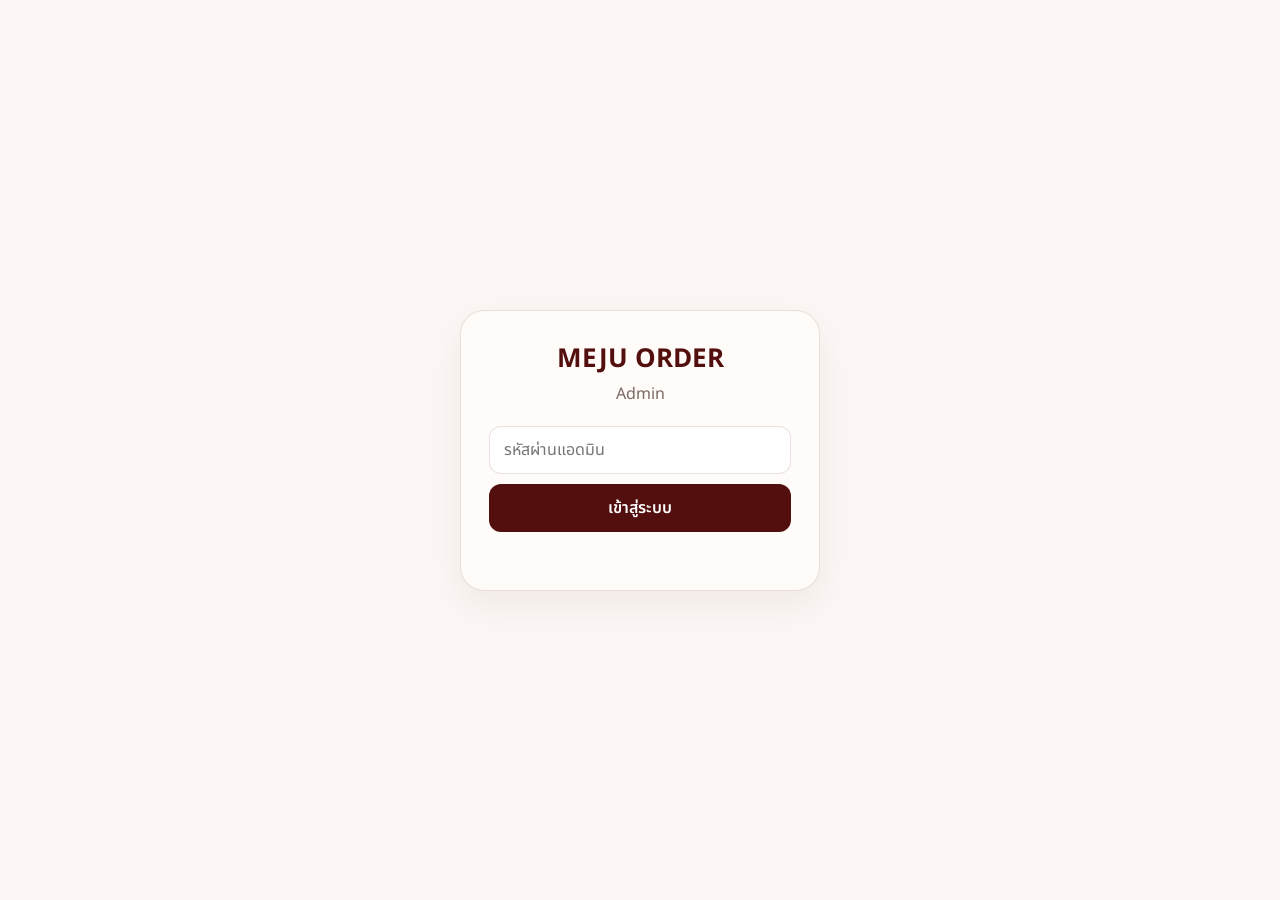
==== admin/index.html @ 4c02e0b0 "update8/7*2" ====
<!DOCTYPE html>
<html lang="th">
<head>
  <meta charset="UTF-8">
  <meta name="viewport" content="width=device-width, initial-scale=1.0">
  <title>MEJU ORDER Admin</title>

  <link
    href="https://fonts.googleapis.com/css2?family=Noto+Sans+Thai:wght@300;400;500;600;700&display=swap"
    rel="stylesheet"
  >

  <link rel="stylesheet" href="admin.css?v=700">
</head>

<body>
  <section id="loginScreen" class="login-screen">
    <form id="loginForm" class="login-card">
      <div class="admin-logo">MEJU ORDER</div>
      <div class="admin-subtitle">Admin</div>

      <input
        id="adminPassword"
        type="password"
        placeholder="รหัสผ่านแอดมิน"
        autocomplete="current-password"
        required
      >

      <button id="loginButton" type="submit">เข้าสู่ระบบ</button>
      <div id="loginError" class="login-error"></div>
    </form>
  </section>

  <div id="adminApp" class="admin-app" hidden>
    <header class="admin-header">
      <div>
        <div class="admin-header-title">MEJU ORDER</div>
        <div class="admin-header-subtitle">ระบบจัดการออเดอร์และรอบสินค้า</div>
      </div>

      <button id="logoutButton" class="ghost-button" type="button">
        ออกจากระบบ
      </button>
    </header>

    <main class="admin-container">
      <section id="statsGrid" class="stats-grid"></section>

      <nav class="admin-tabs">
        <button class="tab-button active" data-tab="orders" type="button">
          ออเดอร์
        </button>
        <button class="tab-button" data-tab="batches" type="button">
          รอบสินค้า
        </button>
      </nav>

      <section id="ordersPanel" class="tab-panel">
        <div class="admin-toolbar">
          <div class="admin-search">
            <input
              id="orderSearchInput"
              type="search"
              placeholder="ค้นหา Order ID, เบอร์, ชื่อสินค้า"
            >
            <button id="orderSearchButton" type="button">ค้นหา</button>
          </div>

          <button id="newOrderButton" class="primary-button" type="button">
            + เพิ่มออเดอร์
          </button>
        </div>

        <div class="section-heading">
          <h2>รายการออเดอร์</h2>
          <span id="orderCount" class="count-text"></span>
        </div>

        <div id="adminOrders" class="card-list"></div>
      </section>

      <section id="batchesPanel" class="tab-panel" hidden>
        <div class="admin-toolbar">
          <div class="admin-search">
            <input
              id="batchSearchInput"
              type="search"
              placeholder="ค้นหา Batch ID, ชื่อรอบ, ชื่อสินค้า"
            >
            <button id="batchSearchButton" type="button">ค้นหา</button>
          </div>

          <button id="newBatchButton" class="primary-button" type="button">
            + เพิ่มรอบสินค้า
          </button>
        </div>

        <div class="bulk-bar">
          <select id="bulkStatus">
            <option value="">เลือกสถานะสำหรับหลายรอบ</option>
            <option value="ยืนยันคำสั่งซื้อ">ยืนยันคำสั่งซื้อ</option>
            <option value="ร้านค้าส่งแล้ว">ร้านค้าส่งแล้ว</option>
            <option value="ถึงโกดังจีน">ถึงโกดังจีน</option>
            <option value="กำลังขนส่งมาไทย">กำลังขนส่งมาไทย</option>
            <option value="สินค้าถึงไทย">สินค้าถึงไทย</option>
            <option value="ออกจัดส่ง">ออกจัดส่ง</option>
          </select>

          <button id="bulkUpdateButton" class="secondary-button" type="button">
            อัปเดตรอบที่เลือก
          </button>
        </div>

        <div class="section-heading">
          <h2>จัดการรอบสินค้า</h2>
          <span id="batchCount" class="count-text"></span>
        </div>

        <div id="adminBatches" class="card-list"></div>
      </section>
    </main>
  </div>

  <div id="orderModal" class="modal-backdrop" hidden>
    <div class="modal-card modal-large">
      <div class="modal-header">
        <h2 id="orderModalTitle">เพิ่มออเดอร์</h2>
        <button id="closeOrderModal" class="close-button" type="button">×</button>
      </div>

      <form id="orderForm">
        <input id="formOrderId" type="hidden">

        <div class="form-grid">
          <label class="form-field">
            <span>Order ID</span>
            <input id="displayOrderId" type="text" readonly placeholder="สร้างให้อัตโนมัติ">
          </label>

          <label class="form-field">
            <span>เบอร์โทรศัพท์</span>
            <input id="formPhone" type="tel" required>
          </label>

          <label class="form-field">
            <span>การชำระเงิน</span>
            <select id="formPayment">
              <option value="ยังไม่ชำระ">ยังไม่ชำระ</option>
              <option value="มัดจำ">มัดจำ</option>
              <option value="ชำระเต็มจำนวน">ชำระเต็มจำนวน</option>
            </select>
          </label>

          <label class="form-field form-field-full">
            <span>หมายเหตุ</span>
            <textarea id="formRemark" rows="3"></textarea>
          </label>
        </div>

        <div class="editor-section">
          <div class="editor-header">
            <div>
              <h3>รายการสินค้า</h3>
              <p>สถานะปกติจะใช้จาก Batch ถ้ามีกรณีพิเศษค่อยเลือก Status Override</p>
            </div>

            <button id="addItemButton" class="secondary-button" type="button">
              + เพิ่มสินค้า
            </button>
          </div>

          <div id="itemRows" class="item-editor-list"></div>
        </div>

        <div class="modal-actions">
          <button id="cancelOrderModal" class="secondary-button" type="button">
            ยกเลิก
          </button>

          <button id="saveOrderButton" class="primary-button" type="submit">
            บันทึกออเดอร์
          </button>
        </div>
      </form>
    </div>
  </div>

  <div id="batchModal" class="modal-backdrop" hidden>
    <div class="modal-card">
      <div class="modal-header">
        <h2 id="batchModalTitle">เพิ่มรอบสินค้า</h2>
        <button id="closeBatchModal" class="close-button" type="button">×</button>
      </div>

      <form id="batchForm">
        <input id="formBatchId" type="hidden">

        <div class="form-grid">
          <label class="form-field">
            <span>Batch ID</span>
            <input id="displayBatchId" type="text" readonly placeholder="สร้างให้อัตโนมัติ">
          </label>

          <label class="form-field">
            <span>Product ID</span>
            <input id="formBatchProductId" type="text">
          </label>

          <label class="form-field form-field-full">
            <span>ชื่อรอบสินค้า</span>
            <input
              id="formBatchName"
              type="text"
              placeholder="เช่น Mido banana รอบ 7/7"
              required
            >
          </label>

          <label class="form-field">
            <span>สถานะ</span>
            <select id="formBatchStatus" required>
              <option value="ยืนยันคำสั่งซื้อ">ยืนยันคำสั่งซื้อ</option>
              <option value="ร้านค้าส่งแล้ว">ร้านค้าส่งแล้ว</option>
              <option value="ถึงโกดังจีน">ถึงโกดังจีน</option>
              <option value="กำลังขนส่งมาไทย">กำลังขนส่งมาไทย</option>
              <option value="สินค้าถึงไทย">สินค้าถึงไทย</option>
              <option value="ออกจัดส่ง">ออกจัดส่ง</option>
            </select>
          </label>

          <label class="form-field">
            <span>Tracking ของรอบ</span>
            <input id="formBatchTracking" type="text">
          </label>
        </div>

        <div class="modal-actions">
          <button id="cancelBatchModal" class="secondary-button" type="button">
            ยกเลิก
          </button>

          <button id="saveBatchButton" class="primary-button" type="submit">
            บันทึกรอบสินค้า
          </button>
        </div>
      </form>
    </div>
  </div>

  <div id="adminToast" class="admin-toast" role="status" aria-live="polite"></div>

  <script src="../config.js?v=700"></script>
  <script src="./admin.js?v=700"></script>
</body>
</html>
---- admin/admin.css ----
:root {
  --deep-blush: #530f0e;
  --cashmere: #f3a0aa;
  --rich-wood: #30150e;
  --silk-beach: #f8e5d7;

  --surface: #fffbf8;
  --surface-soft: #f9f0ea;
  --text: #30150e;
  --text-soft: rgba(48, 21, 14, 0.64);
  --border: rgba(83, 15, 14, 0.12);
  --shadow: 0 14px 38px rgba(48, 21, 14, 0.06);
}

* {
  box-sizing: border-box;
}

[hidden] {
  display: none !important;
}

body {
  min-height: 100vh;
  margin: 0;
  font-family: "Noto Sans Thai", sans-serif;
  background: #fcf7f4;
  color: var(--text);
}

button,
input,
select,
textarea {
  font: inherit;
}

button {
  cursor: pointer;
}

.login-screen {
  display: grid;
  min-height: 100vh;
  place-items: center;
  padding: 20px;
}

.login-card {
  width: 100%;
  max-width: 360px;
  padding: 28px;
  border: 1px solid var(--border);
  border-radius: 24px;
  background: var(--surface);
  box-shadow: var(--shadow);
  text-align: center;
}

.admin-logo {
  color: var(--deep-blush);
  font-size: 26px;
  font-weight: 700;
}

.admin-subtitle {
  margin: 3px 0 20px;
  color: var(--text-soft);
}

.login-card input {
  width: 100%;
  height: 48px;
  padding: 0 14px;
  border: 1px solid var(--border);
  border-radius: 12px;
  outline: none;
}

.login-card button {
  width: 100%;
  height: 48px;
  margin-top: 10px;
  border: 0;
  border-radius: 12px;
  background: var(--deep-blush);
  color: #fff;
  font-weight: 600;
}

.login-error {
  min-height: 20px;
  margin-top: 10px;
  color: #b42318;
  font-size: 12px;
}

.admin-header {
  position: sticky;
  top: 0;
  z-index: 100;
  display: flex;
  align-items: center;
  justify-content: space-between;
  gap: 15px;
  padding: 14px max(16px, calc((100% - 1160px) / 2));
  border-bottom: 1px solid var(--border);
  background: rgba(255, 251, 248, 0.94);
  backdrop-filter: blur(12px);
  -webkit-backdrop-filter: blur(12px);
}

.admin-header-title {
  color: var(--deep-blush);
  font-size: 19px;
  font-weight: 700;
}

.admin-header-subtitle {
  color: var(--text-soft);
  font-size: 11px;
}

.admin-container {
  width: 100%;
  max-width: 1160px;
  margin: 0 auto;
  padding: 20px 16px 50px;
}

.primary-button,
.secondary-button,
.ghost-button {
  min-height: 40px;
  padding: 8px 14px;
  border-radius: 10px;
  font-weight: 600;
}

.primary-button {
  border: 0;
  background: var(--deep-blush);
  color: #fff;
}

.secondary-button {
  border: 1px solid var(--border);
  background: var(--surface);
  color: var(--deep-blush);
}

.ghost-button {
  border: 1px solid var(--border);
  background: transparent;
  color: var(--deep-blush);
}

.stats-grid {
  display: grid;
  grid-template-columns: repeat(4, 1fr);
  gap: 10px;
}

.stat-card {
  padding: 15px;
  border: 1px solid var(--border);
  border-radius: 15px;
  background: var(--surface);
  box-shadow: var(--shadow);
}

.stat-label {
  color: var(--text-soft);
  font-size: 10.5px;
}

.stat-value {
  margin-top: 4px;
  color: var(--deep-blush);
  font-size: 25px;
  font-weight: 700;
}

.admin-tabs {
  display: flex;
  gap: 6px;
  margin: 18px 0 12px;
}

.tab-button {
  min-height: 40px;
  padding: 8px 15px;
  border: 1px solid var(--border);
  border-radius: 10px;
  background: var(--surface);
  color: var(--deep-blush);
  font-weight: 600;
}

.tab-button.active {
  background: var(--deep-blush);
  color: #fff;
}

.admin-toolbar {
  display: flex;
  align-items: center;
  justify-content: space-between;
  gap: 10px;
  margin-bottom: 12px;
}

.admin-search {
  display: flex;
  flex: 1;
  gap: 7px;
}

.admin-search input {
  flex: 1;
  min-width: 0;
  height: 43px;
  padding: 0 12px;
  border: 1px solid var(--border);
  border-radius: 10px;
  background: var(--surface);
  outline: none;
}

.admin-search button {
  width: 82px;
  border: 0;
  border-radius: 10px;
  background: var(--deep-blush);
  color: #fff;
}

.bulk-bar {
  display: flex;
  gap: 7px;
  margin-bottom: 12px;
  padding: 10px;
  border: 1px solid var(--border);
  border-radius: 12px;
  background: var(--surface);
}

.bulk-bar select {
  flex: 1;
  min-width: 0;
  height: 40px;
  padding: 0 10px;
  border: 1px solid var(--border);
  border-radius: 9px;
  background: #fff;
}

.section-heading {
  display: flex;
  align-items: center;
  justify-content: space-between;
  margin-bottom: 9px;
}

.section-heading h2 {
  margin: 0;
  font-size: 17px;
}

.count-text {
  color: var(--text-soft);
  font-size: 11px;
}

.card-list {
  display: grid;
  gap: 10px;
}

.admin-card {
  padding: 15px;
  border: 1px solid var(--border);
  border-radius: 16px;
  background: var(--surface);
  box-shadow: var(--shadow);
}

.admin-card-top {
  display: flex;
  align-items: flex-start;
  justify-content: space-between;
  gap: 10px;
}

.card-title {
  color: var(--deep-blush);
  font-size: 15px;
  font-weight: 700;
}

.card-meta {
  margin-top: 3px;
  color: var(--text-soft);
  font-size: 10.5px;
}

.card-status {
  display: inline-flex;
  margin-top: 7px;
  padding: 5px 8px;
  border-radius: 999px;
  background: rgba(243, 160, 170, 0.2);
  color: var(--deep-blush);
  font-size: 9.5px;
  font-weight: 700;
}

.card-preview {
  margin-top: 9px;
  color: var(--text-soft);
  font-size: 10.5px;
  line-height: 1.65;
}

.card-actions {
  display: flex;
  flex-shrink: 0;
  gap: 6px;
}

.small-button {
  padding: 7px 9px;
  border-radius: 8px;
  font-size: 9.5px;
  font-weight: 600;
}

.edit-button {
  border: 1px solid var(--border);
  background: var(--surface-soft);
  color: var(--deep-blush);
}

.delete-button {
  border: 1px solid rgba(180, 35, 24, 0.2);
  background: rgba(180, 35, 24, 0.05);
  color: #b42318;
}

.batch-card {
  display: grid;
  grid-template-columns: 28px minmax(0, 1fr);
  gap: 8px;
}

.batch-select-wrap {
  padding-top: 2px;
}

.batch-select {
  width: 18px;
  height: 18px;
}

.batch-inline-editor {
  display: grid;
  grid-template-columns: minmax(180px, 1fr) minmax(160px, 1fr) auto;
  gap: 7px;
  margin-top: 10px;
}

.batch-inline-editor select,
.batch-inline-editor input {
  height: 39px;
  padding: 0 9px;
  border: 1px solid var(--border);
  border-radius: 9px;
  background: #fff;
}

.modal-backdrop {
  position: fixed;
  inset: 0;
  z-index: 1000;
  display: grid;
  place-items: center;
  padding: 15px;
  background: rgba(48, 21, 14, 0.35);
}

.modal-card {
  width: 100%;
  max-width: 700px;
  max-height: calc(100vh - 30px);
  overflow-y: auto;
  padding: 20px;
  border-radius: 20px;
  background: var(--surface);
}

.modal-large {
  max-width: 980px;
}

.modal-header {
  display: flex;
  align-items: center;
  justify-content: space-between;
  margin-bottom: 16px;
}

.modal-header h2 {
  margin: 0;
  color: var(--deep-blush);
  font-size: 19px;
}

.close-button {
  width: 36px;
  height: 36px;
  border: 0;
  border-radius: 50%;
  background: var(--surface-soft);
  color: var(--deep-blush);
  font-size: 22px;
}

.form-grid {
  display: grid;
  grid-template-columns: repeat(2, 1fr);
  gap: 10px;
}

.form-field {
  display: flex;
  flex-direction: column;
  gap: 5px;
}

.form-field-full {
  grid-column: 1 / -1;
}

.form-field span {
  color: var(--text-soft);
  font-size: 10.5px;
  font-weight: 600;
}

.form-field input,
.form-field select,
.form-field textarea {
  width: 100%;
  padding: 9px 10px;
  border: 1px solid var(--border);
  border-radius: 9px;
  background: #fff;
  color: var(--text);
  outline: none;
}

.form-field input,
.form-field select {
  height: 42px;
}

.editor-section {
  margin-top: 17px;
  padding-top: 14px;
  border-top: 1px solid var(--border);
}

.editor-header {
  display: flex;
  align-items: flex-start;
  justify-content: space-between;
  gap: 12px;
  margin-bottom: 9px;
}

.editor-header h3 {
  margin: 0;
  font-size: 15px;
}

.editor-header p {
  margin: 3px 0 0;
  color: var(--text-soft);
  font-size: 9.5px;
}

.item-editor-list {
  display: grid;
  gap: 8px;
}

.item-editor-row {
  display: grid;
  grid-template-columns:
    110px
    minmax(170px, 1.4fr)
    70px
    minmax(170px, 1fr)
    minmax(160px, 1fr)
    minmax(130px, 1fr)
    40px;
  gap: 6px;
  padding: 9px;
  border: 1px solid var(--border);
  border-radius: 11px;
  background: #fffdfc;
}

.item-editor-row input,
.item-editor-row select {
  width: 100%;
  min-width: 0;
  height: 39px;
  padding: 0 8px;
  border: 1px solid var(--border);
  border-radius: 8px;
  background: #fff;
}

.remove-item {
  border: 0;
  border-radius: 8px;
  background: rgba(180, 35, 24, 0.07);
  color: #b42318;
}

.modal-actions {
  display: flex;
  justify-content: flex-end;
  gap: 8px;
  margin-top: 17px;
}

.admin-toast {
  position: fixed;
  bottom: 24px;
  left: 50%;
  z-index: 2000;
  padding: 10px 15px;
  border-radius: 999px;
  background: var(--rich-wood);
  color: #fff;
  font-size: 11px;
  opacity: 0;
  pointer-events: none;
  transform: translate(-50%, 15px);
  transition: 0.2s;
}

.admin-toast.show {
  opacity: 1;
  transform: translate(-50%, 0);
}

@media (max-width: 980px) {
  .item-editor-row {
    grid-template-columns: 1fr 1.5fr 70px 1fr;
  }

  .item-batch {
    grid-column: 1 / 3;
  }

  .item-override-status {
    grid-column: 3 / 5;
  }

  .item-override-tracking {
    grid-column: 1 / 4;
  }
}

@media (max-width: 760px) {
  .stats-grid {
    grid-template-columns: repeat(2, 1fr);
  }

  .admin-toolbar {
    flex-direction: column;
    align-items: stretch;
  }

  .form-grid {
    grid-template-columns: 1fr;
  }

  .form-field-full {
    grid-column: auto;
  }

  .batch-inline-editor {
    grid-template-columns: 1fr;
  }
}

@media (max-width: 560px) {
  .admin-container {
    padding: 12px 10px 35px;
  }

  .admin-header {
    padding: 11px 10px;
  }

  .stats-grid {
    gap: 6px;
  }

  .stat-card {
    padding: 11px;
    border-radius: 12px;
  }

  .stat-value {
    font-size: 21px;
  }

  .admin-tabs {
    margin-top: 12px;
  }

  .tab-button {
    flex: 1;
  }

  .admin-search {
    width: 100%;
  }

  .bulk-bar {
    flex-direction: column;
  }

  .admin-card {
    padding: 12px;
  }

  .admin-card-top {
    flex-direction: column;
  }

  .card-actions {
    width: 100%;
  }

  .card-actions button {
    flex: 1;
  }

  .modal-card {
    padding: 14px;
    border-radius: 16px;
  }

  .item-editor-row {
    grid-template-columns: 1fr 66px 38px;
  }

  .item-product-id,
  .item-product-name,
  .item-batch,
  .item-override-status,
  .item-override-tracking {
    grid-column: 1 / -1;
  }
}
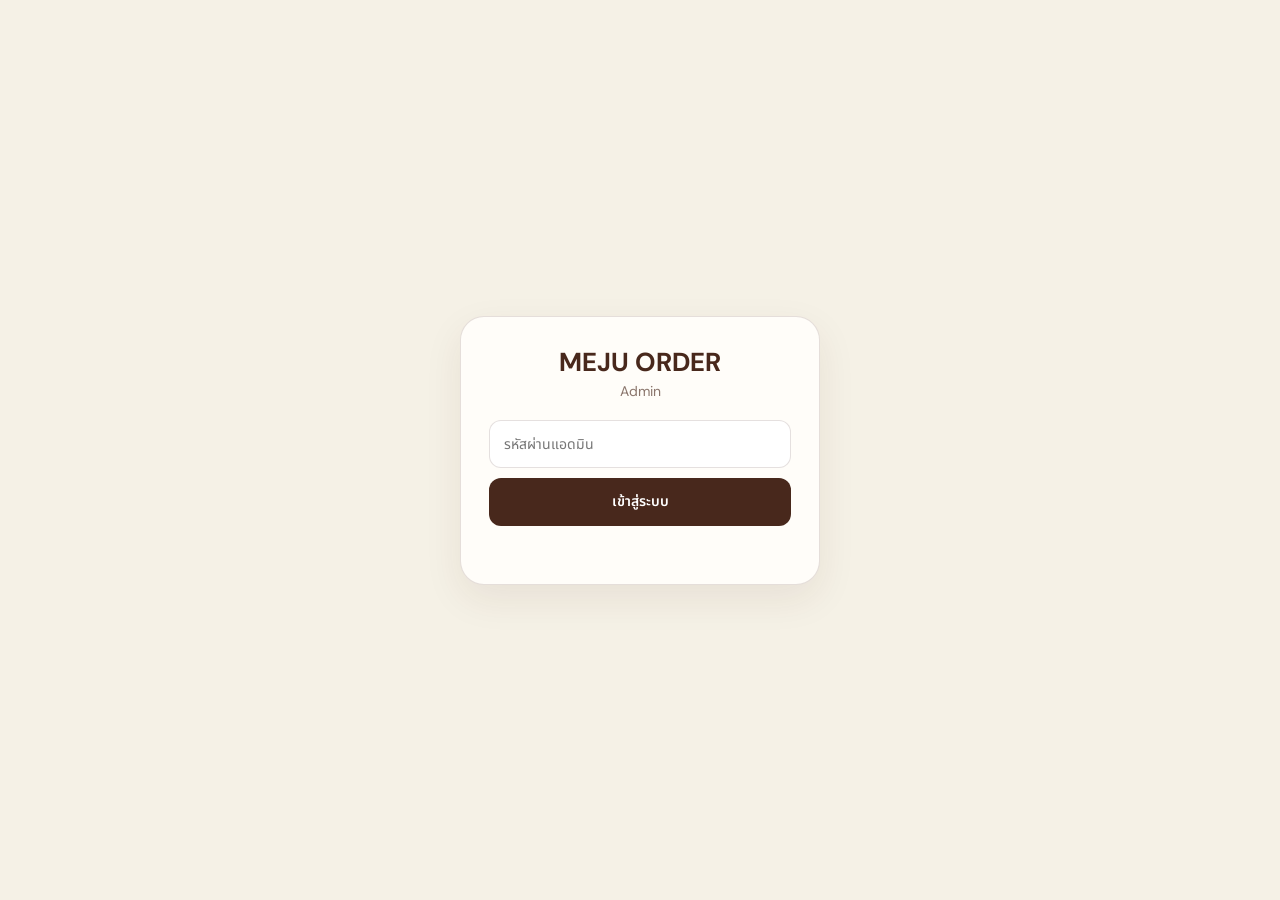
==== commit 9d30b9c3: "Update Meju order system" ====
--- a/admin/index.html
+++ b/admin/index.html
@@ -6,11 +6,11 @@
   <title>MEJU ORDER Admin</title>
 
   <link
-    href="https://fonts.googleapis.com/css2?family=Noto+Sans+Thai:wght@300;400;500;600;700&display=swap"
+    href="https://fonts.googleapis.com/css2?family=DM+Sans:wght@400;500;600;700&family=Noto+Sans+Thai:wght@300;400;500;600;700&display=swap"
     rel="stylesheet"
   >
 
-  <link rel="stylesheet" href="admin.css?v=700">
+  <link rel="stylesheet" href="admin.css?v=826">
 </head>
 
 <body>
@@ -53,6 +53,9 @@
         </button>
         <button class="tab-button" data-tab="batches" type="button">
           รอบสินค้า
+        </button>
+        <button class="tab-button" data-tab="products" type="button">
+          สินค้าพร้อมส่ง
         </button>
       </nav>
 
@@ -119,6 +122,21 @@
 
         <div id="adminBatches" class="card-list"></div>
       </section>
+
+      <section id="productsPanel" class="tab-panel" hidden>
+        <div class="admin-toolbar">
+          <div class="admin-search">
+            <input id="productSearchInput" type="search" placeholder="ค้นหาชื่อสินค้า แบรนด์ หรือ Product ID">
+            <button id="productSearchButton" type="button">ค้นหา</button>
+          </div>
+          <button id="newProductButton" class="primary-button" type="button">+ เพิ่มสินค้า</button>
+        </div>
+        <div class="section-heading">
+          <h2>จัดการสินค้า</h2>
+          <span id="productCount" class="count-text"></span>
+        </div>
+        <div id="adminProducts" class="card-list"></div>
+      </section>
     </main>
   </div>
 
@@ -148,8 +166,14 @@
             <select id="formPayment">
               <option value="ยังไม่ชำระ">ยังไม่ชำระ</option>
               <option value="มัดจำ">มัดจำ</option>
+              <option value="ผ่อนชำระ">ผ่อนชำระ</option>
               <option value="ชำระเต็มจำนวน">ชำระเต็มจำนวน</option>
             </select>
+          </label>
+
+          <label id="installmentPeriodField" class="form-field" hidden>
+            <span>ระยะเวลาผ่อน (วัน)</span>
+            <input id="formInstallmentPeriod" type="number" min="1" max="3650" step="1" placeholder="เช่น 30">
           </label>
 
           <label class="form-field form-field-full">
@@ -182,6 +206,30 @@
             บันทึกออเดอร์
           </button>
         </div>
+      </form>
+    </div>
+  </div>
+
+  <div id="productModal" class="modal-backdrop" hidden>
+    <div class="modal-card">
+      <div class="modal-header">
+        <h2 id="productModalTitle">เพิ่มสินค้า</h2>
+        <button id="closeProductModal" class="close-button" type="button">×</button>
+      </div>
+      <form id="productForm">
+        <input id="formProductId" type="hidden">
+        <div class="form-grid">
+          <label class="form-field"><span>ชื่อสินค้า</span><input id="formProductName" type="text" required></label>
+          <label class="form-field"><span>แบรนด์</span><input id="formProductBrand" type="text"></label>
+          <label class="form-field"><span>ราคา</span><input id="formProductPrice" type="number" min="0" required></label>
+          <label class="form-field"><span>สถานะสินค้า</span><select id="formProductStatus"><option>พร้อมส่ง</option><option>Pre-order</option><option>พรีออเดอร์</option><option>สินค้าหมด</option></select></label>
+          <label class="form-field"><span>สต๊อก</span><input id="formProductStock" type="number" min="0" required></label>
+          <label class="form-field"><span>Color</span><input id="formProductColors" type="text" placeholder="เช่น Cream, Brown, Pink"></label>
+          <label class="form-field"><span>Size</span><input id="formProductSizes" type="text" placeholder="เช่น Free size, S, M"></label>
+          <label class="form-field form-field-full"><span>ลิงก์รูปภาพ</span><input id="formProductImage" type="url" placeholder="https://..."></label>
+          <label class="form-field form-field-full"><span>รายละเอียดสินค้า</span><textarea id="formProductDescription" rows="4"></textarea></label>
+        </div>
+        <div class="modal-actions"><button id="cancelProductModal" class="secondary-button" type="button">ยกเลิก</button><button class="primary-button" type="submit">บันทึกสินค้า</button></div>
       </form>
     </div>
   </div>
@@ -250,7 +298,7 @@
 
   <div id="adminToast" class="admin-toast" role="status" aria-live="polite"></div>
 
-  <script src="../config.js?v=700"></script>
-  <script src="./admin.js?v=700"></script>
+  <script src="../config.js?v=805"></script>
+  <script src="./admin.js?v=826"></script>
 </body>
 </html>
--- a/admin/admin.css
+++ b/admin/admin.css
@@ -1,15 +1,15 @@
 :root {
-  --deep-blush: #530f0e;
-  --cashmere: #f3a0aa;
-  --rich-wood: #30150e;
-  --silk-beach: #f8e5d7;
-
-  --surface: #fffbf8;
-  --surface-soft: #f9f0ea;
-  --text: #30150e;
-  --text-soft: rgba(48, 21, 14, 0.64);
-  --border: rgba(83, 15, 14, 0.12);
-  --shadow: 0 14px 38px rgba(48, 21, 14, 0.06);
+  --deep-blush: #48281c;
+  --cashmere: #f3c9d5;
+  --rich-wood: #48281c;
+  --silk-beach: #f5f1e6;
+
+  --surface: #fffdf9;
+  --surface-soft: #f5f1e6;
+  --text: #48281c;
+  --text-soft: rgba(72, 40, 28, 0.64);
+  --border: rgba(72, 40, 28, 0.14);
+  --shadow: 0 14px 38px rgba(72, 40, 28, 0.08);
 }
 
 * {
@@ -23,8 +23,9 @@
 body {
   min-height: 100vh;
   margin: 0;
-  font-family: "Noto Sans Thai", sans-serif;
-  background: #fcf7f4;
+  font-family: "DM Sans", "Noto Sans Thai", sans-serif;
+  font-size: 14px;
+  background: #f5f1e6;
   color: var(--text);
 }
 
@@ -33,6 +34,7 @@
 select,
 textarea {
   font: inherit;
+  line-height: 1.5;
 }
 
 button {
@@ -105,7 +107,7 @@
   gap: 15px;
   padding: 14px max(16px, calc((100% - 1160px) / 2));
   border-bottom: 1px solid var(--border);
-  background: rgba(255, 251, 248, 0.94);
+  background: rgba(245, 241, 230, 0.94);
   backdrop-filter: blur(12px);
   -webkit-backdrop-filter: blur(12px);
 }
@@ -181,6 +183,20 @@
   font-weight: 700;
 }
 
+.product-admin-info {
+  display: flex;
+  align-items: center;
+  gap: 12px;
+}
+
+.product-admin-info img {
+  width: 58px;
+  height: 68px;
+  border-radius: 8px;
+  object-fit: cover;
+  background: var(--surface-soft);
+}
+
 .admin-tabs {
   display: flex;
   gap: 6px;
@@ -309,7 +325,7 @@
   margin-top: 7px;
   padding: 5px 8px;
   border-radius: 999px;
-  background: rgba(243, 160, 170, 0.2);
+  background: rgba(243, 201, 213, 0.5);
   color: var(--deep-blush);
   font-size: 9.5px;
   font-weight: 700;
@@ -385,7 +401,7 @@
   display: grid;
   place-items: center;
   padding: 15px;
-  background: rgba(48, 21, 14, 0.35);
+  background: rgba(72, 40, 28, 0.35);
 }
 
 .modal-card {
